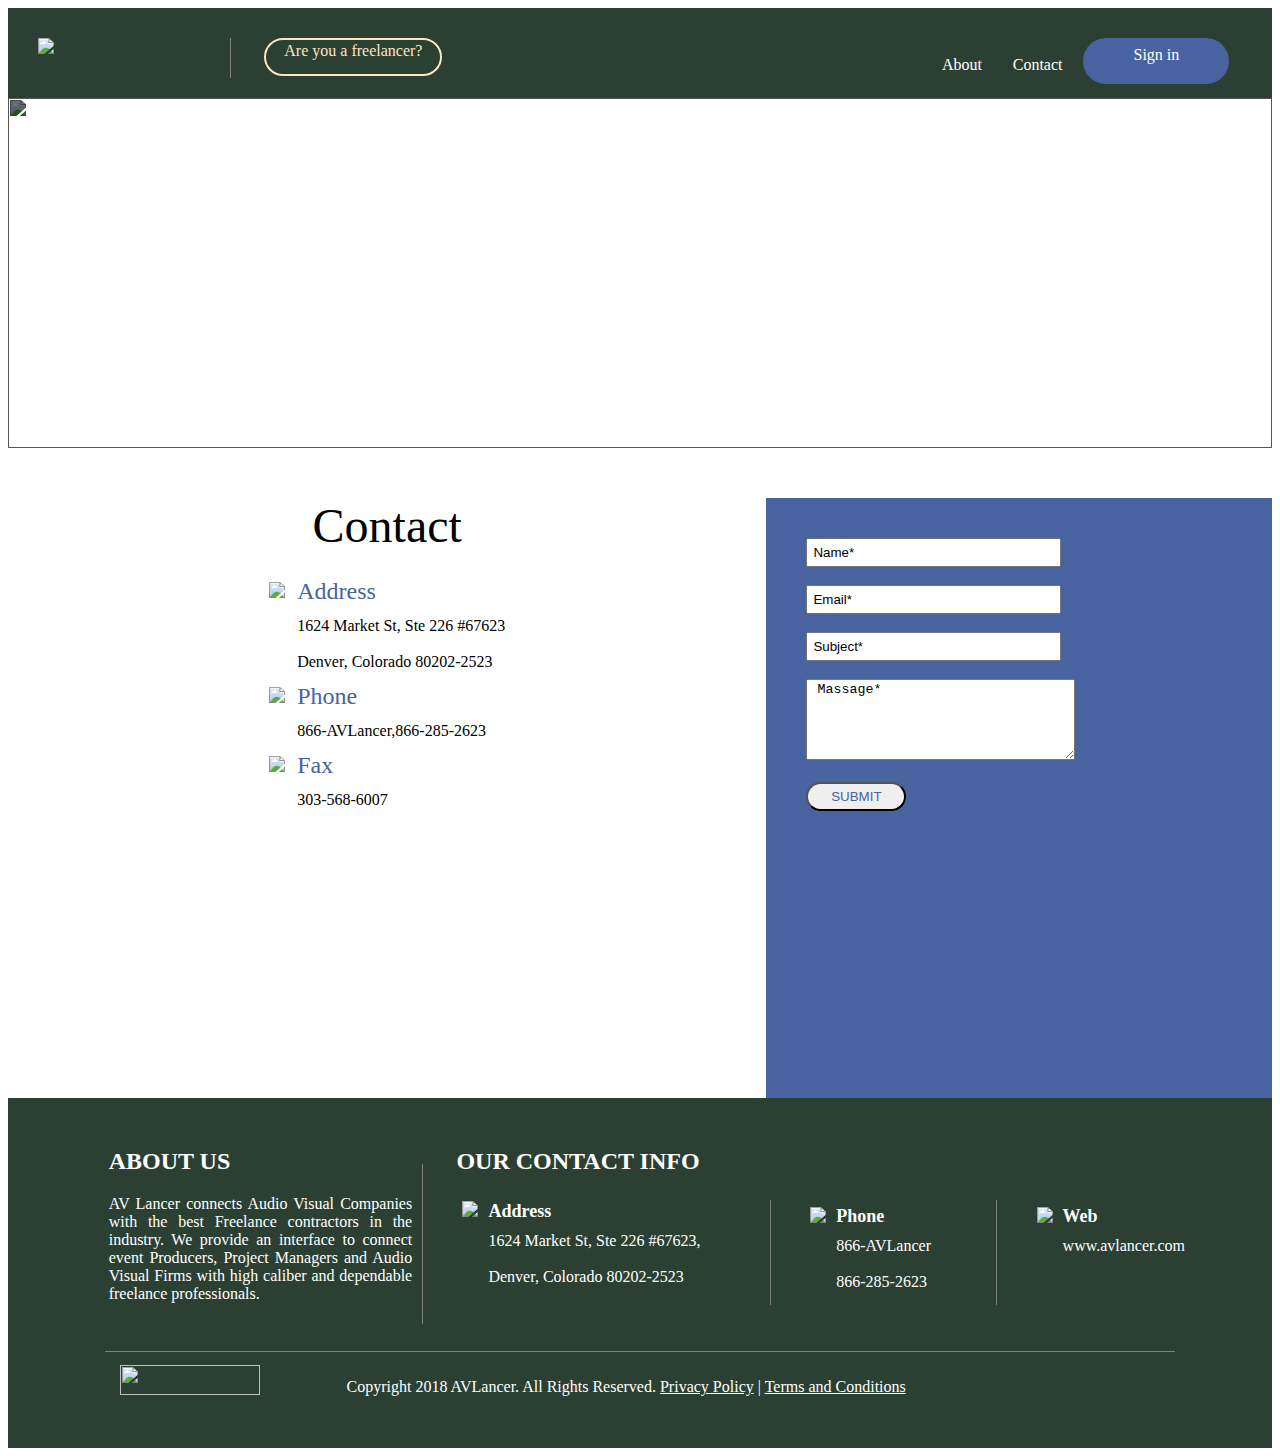
==== index.html @ ef7ca3a8 "added incomplete files" ====
<!doctype html>
<html>
	<head>
		<title>Contact Page</title>
		<style>
			.ds {
				border : 2px solid #ffe4c4 ;
				width : 170px ;
				height : 30px ;
				color : #ffe4c4 ;
				padding : 2px ;
				border-radius : 30px ;
				text-align : center ;
				}
			.vl {
				border-left : 1px solid grey ;
				height : 40px ;
				}
			.col {
				float : left ;
				width : 15% ;
				padding : 5px ;
				}
			.cols {
				float : left ;
				width : 2% ;
				padding : 5px ;
				}
			.bg {
				max-width : 100% ;
				height : 40px ;
				background-color : #2c3f33 ;
				padding : 25px ;
				}
			.res {
				max-width : 100% ;
				height : 350px ;
				}
			.cll {
				width : 100% ;
				height : 600px ;
				}
			.tb {
				float : right ;
				width : 40% ;
				height : 100% ;
				background-color : #4863A0 ;
				}
			.ar {
				border-radius : 30px;
				width : 100px ;
				color : #4863A0 ;
				padding : 5px ;
				}
			.ai {
				padding : 40px ;
				}
			input {
				padding : 5px ;
				}
			.ps {
				width : 100% ;
				height : 50px ;
				}
			.ff {
				color : #4863A0 ;
				}
			.dg {
				max-width : 100% ;
				height : 170px ;
				background-color : #2c3f33 ;
				padding : 25px ;
				}
			.cole {
				float : left ;
				width : 25% ;
				padding : 5px ;
				}
			.vls {
				border-left : 1px solid grey ;
				height : 160px ;
				}
			.wd {
				float : left ;
				width : 5% ;
				height : 100% ;
				padding : 5px ;
				}
			h2,p {
				color : white ;
				}
			.vlc {
				border-left : 1px solid grey ;
				height : 105px ;
				}
			.dgs {
				max-width : 100% ;
				height : 80px ;
				background-color : #2c3f33 ;
				padding : 25px ;
				}
			.wit {
				color : white ;
				}
			.colt {
				float : left ;
				width : 35% ;
				padding : 5px ;
				}
			.dsi {
				border : 2px solid #4863A0 ;
				width : 130px ;
				height : 30px ;
				color : white ;
				padding : 6px ;
				border-radius : 30px ;
				text-align : center ;
				background-color : #4863A0 ;
				}
			.coly {
				float : left ;
				width : 5% ;
				padding : 5px ;
				}
			.cold {
				float : left ;
				width : 55% ;
				padding : 5px ;
				}
			.cntr {
				position : absolute ;
				top : 35% ;
				left : 38% ;
				transform : translate (-65%, -65%) ;
				}
			.blr {
				filter : brightness(45%) ;
				}
		</style>
	</head>
	
	<body>
		<font face='Arial Unicode MS'>
		<div class='bg'>
			<div class='col'>
				<img src='AVLancer-Header-Logo.png'>
			</div>
			<div class='cols'>
				<div class='vl'></div>
			</div>
			<div class='cold'>
				<div class='ds'>Are you a freelancer?</div>
			</div>
			<div class='coly'>
				<br><font class='wit'>About</font>
			</div>
			<div class='coly'>
				<br><font class='wit'>Contact</font>
			</div>
			<div class='cols'>
				<div class='dsi'>Sign in</div>
			</div>
		</div>
		<div class='res'>
			<img src='home_banner.png' width='100%' height='100%' class='blr'>
			<div class='cntr'><font size='6' class='wit'><center>WE'D LOVE TO<br><b>HEAR FROM YOU!</b></center></font></div>
		</div>
		<div class='ps'></div>
		<div class='cll'>
			<div class='tb'>
				<form class='ai'>
					<input type='text' value='Name*' size='28'><br><br>
					<input type='email' value='Email*' size='28'><br><br>
					<input type='text' value='Subject*' size='28'><br><br>
					<textarea cols='31' rows='5'> Massage*</textarea><br><br>
					<input type='submit' value='SUBMIT' class='ar'>
				</form>
			</div>
			<center><font size='7'>Contact</font><br><br>
			<table cellpadding='5'>
				<tr><td><img src='location.png'></td><td><font size='5' class='ff'>Address</font></td></tr>
				<tr><td></td><td>1624 Market St, Ste 226 #67623<br><br>Denver, Colorado 80202-2523</td></tr>
				<tr><td><img src='mobile.png'></td><td><font size='5' class='ff'>Phone</font></td></tr>
				<tr><td></td><td>866-AVLancer,866-285-2623</td></tr>
				<tr><td><img src='telephone.png'></td><td><font size='5' class='ff'>Fax</font></td></tr>
				<tr><td></td><td>303-568-6007</td></tr>
			</table>
			</center>
		</div>
		<div class='dg'>
			<div class='wd'></div>
			<div class='cole'>
				<h2>ABOUT US</h2>
				<p align='justify'>AV Lancer connects Audio Visual Companies with the best Freelance contractors in the industry. We provide an interface to connect event Producers, Project Managers and Audio Visual Firms with high caliber and dependable freelance professionals.</p>
			</div>
			<div class='cols'>
				<br><br>
				<div class='vls'></div>
			</div>
			<div class='cole'>
				<h2>OUR CONTACT INFO</h2>
				<table cellpadding='4'>
					<tr><td><img src='location.png'></td><td><font size='4' class='wit'><b>Address</b></font></td></tr>
					<tr><td></td><td class='wit'>1624 Market St, Ste 226 #67623,<br><br>Denver, Colorado 80202-2523</td></tr>
				</table>
			</div>
			<div class='cols'>
				<br><br><br><br>
				<div class='vlc'></div>
			</div>
			<div class='col'>
				<br><br><br><br>
				<table cellpadding='4'>
					<tr><td><img src='mobile.png'></td><td><font size='4' class='wit'><b>Phone</b></font></td></tr>
					<tr><td></td><td class='wit'>866-AVLancer<br><br>866-285-2623</td></tr>
				</table>
			</div>
			<div class='cols'>
				<br><br><br><br>
				<div class='vlc'></div>
			</div>
			<div class='col'>
				<br><br><br><br>
				<table cellpadding='4'>
					<tr><td><img src='web.png'></td><td><font size='4' class='wit'><b>Web</b></font></td></tr>
					<tr><td></td><td class='wit'>www.avlancer.com</td></tr>
				</table>
			</div>
		</div>
		<div class='dgs'>
			<hr size='1px' width='88%' align='center' color='grey'>
			<div class='cole'>
				<center>
					<img src='AVLancer-Header-Logo.png' width='140px' height='30px'>
				</center>
			</div>
			<div>
				<br>
				<font class='wit'>
					Copyright 2018 AVLancer. All Rights Reserved. <u>Privacy Policy</u> | <u>Terms and Conditions</u>
				</font>
			</div>
		</div>
		</font>
	</body>
</html>
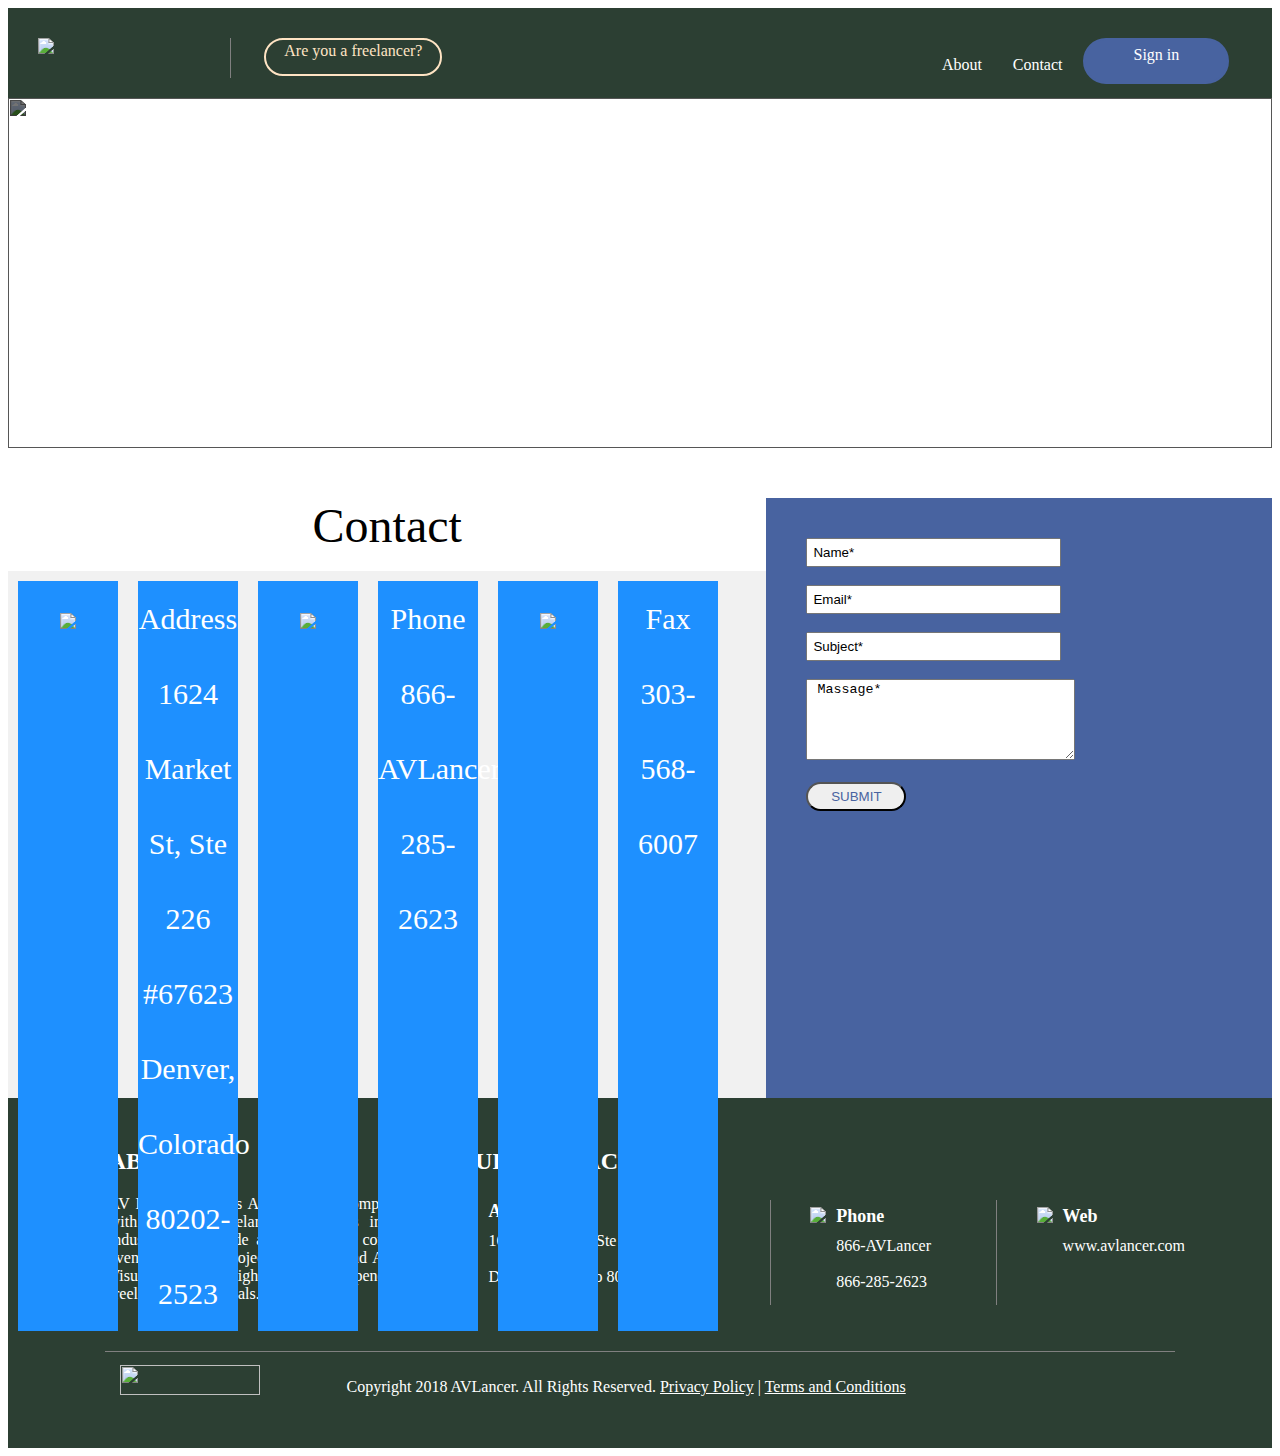
==== commit b1afb7b8: "Update index.html" ====
--- a/index.html
+++ b/index.html
@@ -32,7 +32,7 @@
 				background-color : #2c3f33 ;
 				padding : 25px ;
 				}
-			.res {
+			.cell {
 				max-width : 100% ;
 				height : 350px ;
 				}
@@ -136,6 +136,20 @@
 			.blr {
 				filter : brightness(45%) ;
 				}
+			.flex-container {
+  				display: flex;
+ 				background-color: #f1f1f1;
+				}
+
+			.flex-container > div {
+ 				 background-color: DodgerBlue;
+ 				 color: white;
+ 				 width: 100px;
+ 				 margin: 10px;
+ 				 text-align: center;
+ 				 line-height: 75px;
+				 font-size: 30px;
+				}
 		</style>
 	</head>
 	
@@ -161,7 +175,7 @@
 				<div class='dsi'>Sign in</div>
 			</div>
 		</div>
-		<div class='res'>
+		<div class='cell'>
 			<img src='home_banner.png' width='100%' height='100%' class='blr'>
 			<div class='cntr'><font size='6' class='wit'><center>WE'D LOVE TO<br><b>HEAR FROM YOU!</b></center></font></div>
 		</div>
@@ -177,14 +191,11 @@
 				</form>
 			</div>
 			<center><font size='7'>Contact</font><br><br>
-			<table cellpadding='5'>
-				<tr><td><img src='location.png'></td><td><font size='5' class='ff'>Address</font></td></tr>
-				<tr><td></td><td>1624 Market St, Ste 226 #67623<br><br>Denver, Colorado 80202-2523</td></tr>
-				<tr><td><img src='mobile.png'></td><td><font size='5' class='ff'>Phone</font></td></tr>
-				<tr><td></td><td>866-AVLancer,866-285-2623</td></tr>
-				<tr><td><img src='telephone.png'></td><td><font size='5' class='ff'>Fax</font></td></tr>
-				<tr><td></td><td>303-568-6007</td></tr>
-			</table>
+			<div class='flex-container'>
+				<div><img src='location.png'></div><div>Address<br>1624 Market St, Ste 226 #67623<br>Denver, Colorado 80202-2523</div>
+				<div><img src='mobile.png'></div><div>Phone<br>866-AVLancer,866-285-2623</div>
+				<div><img src='telephone.png'></div><div>Fax<br>303-568-6007</div>
+			</div>
 			</center>
 		</div>
 		<div class='dg'>
@@ -243,4 +254,4 @@
 		</div>
 		</font>
 	</body>
-</html>+</html>
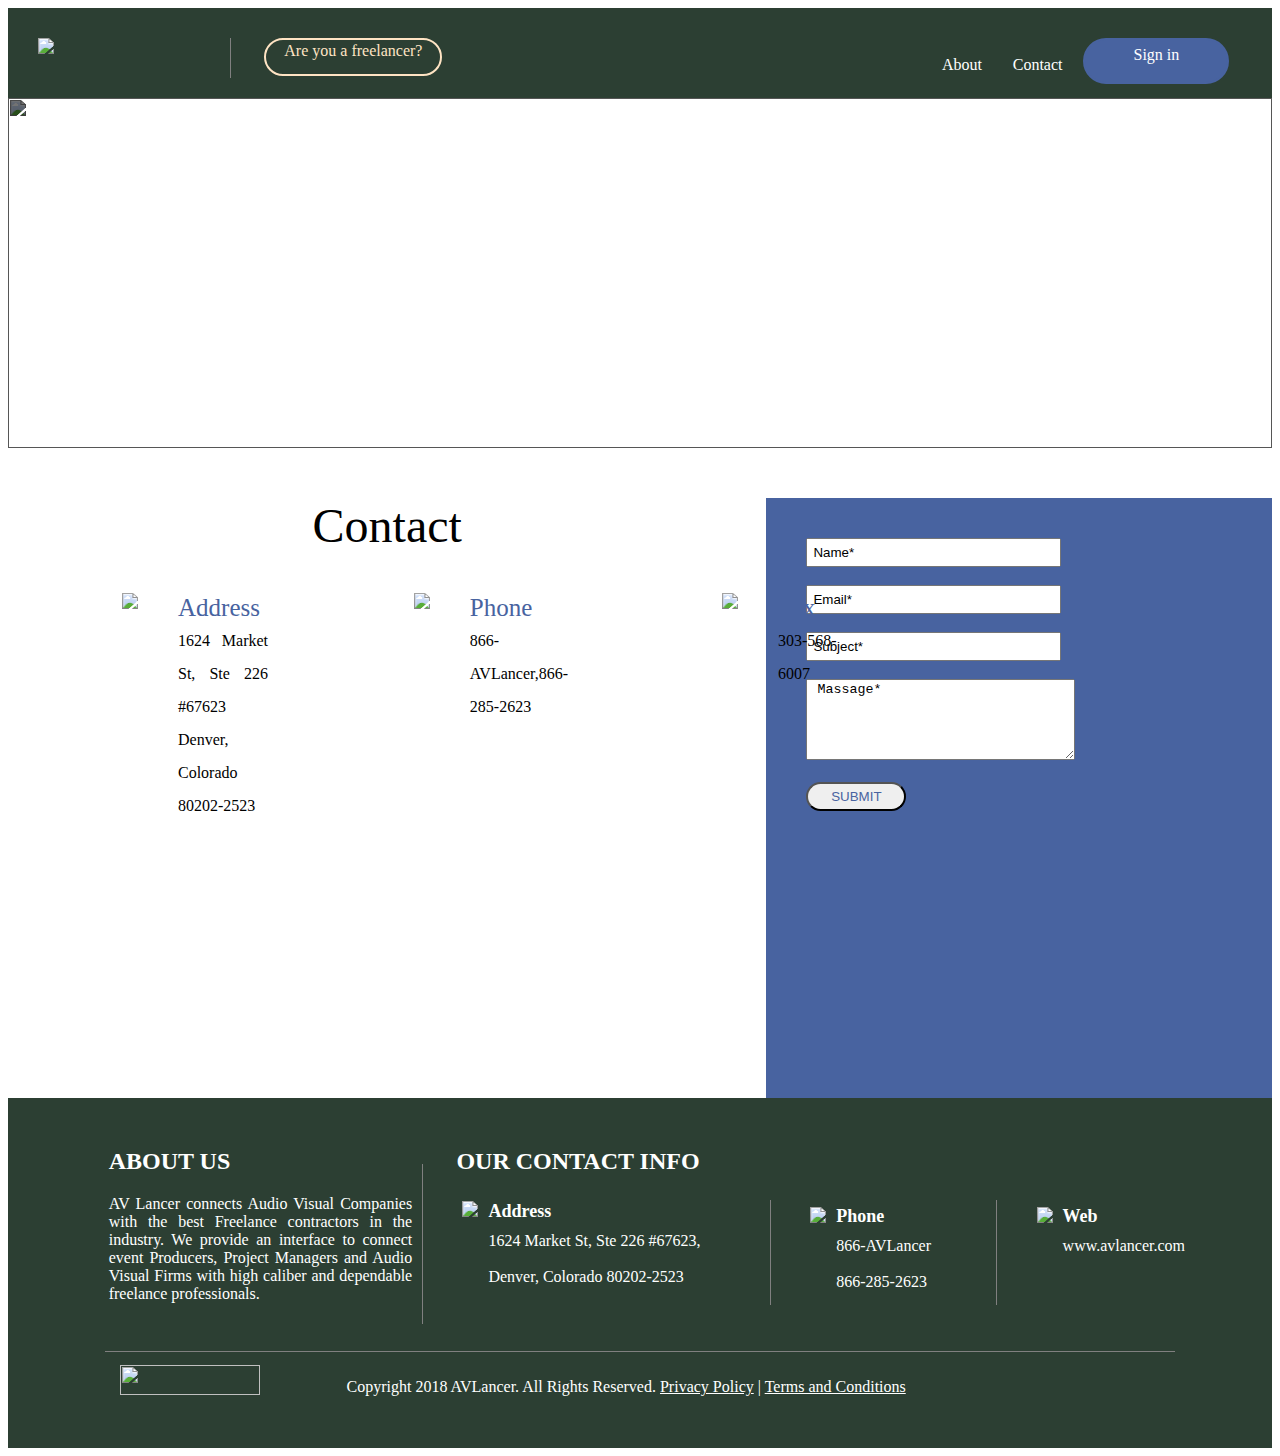
==== commit f08fab7a: "Update index.html" ====
--- a/index.html
+++ b/index.html
@@ -138,17 +138,15 @@
 				}
 			.flex-container {
   				display: flex;
- 				background-color: #f1f1f1;
 				}
 
 			.flex-container > div {
- 				 background-color: DodgerBlue;
- 				 color: white;
- 				 width: 100px;
- 				 margin: 10px;
- 				 text-align: center;
- 				 line-height: 75px;
-				 font-size: 30px;
+				 color: #4863A0;
+ 				 width: 260px;
+ 				 margin: 20px;
+ 				 text-align: justify;
+ 				 line-height: 30px;
+				 font-size: 25px;
 				}
 		</style>
 	</head>
@@ -190,13 +188,18 @@
 					<input type='submit' value='SUBMIT' class='ar'>
 				</form>
 			</div>
-			<center><font size='7'>Contact</font><br><br>
+			<center><font size='7'>Contact</font></center>
 			<div class='flex-container'>
-				<div><img src='location.png'></div><div>Address<br>1624 Market St, Ste 226 #67623<br>Denver, Colorado 80202-2523</div>
-				<div><img src='mobile.png'></div><div>Phone<br>866-AVLancer,866-285-2623</div>
-				<div><img src='telephone.png'></div><div>Fax<br>303-568-6007</div>
-			</div>
-			</center>
+				<div class='flex-container'>
+					<div><img src='location.png' align='right'></div><div>Address<br><font size='3' color='black'>1624 Market St, Ste 226 #67623<br>Denver, Colorado 80202-2523</font></div>
+				</div>
+				<div class='flex-container'>
+					<div><img src='mobile.png' align='right'></div><div>Phone<br><font size='3' color='black'>866-AVLancer,866-285-2623</font></div>
+				</div>
+				<div class='flex-container'>
+					<div><img src='telephone.png' align='right'></div><div>Fax<br><font size='3' color='black'>303-568-6007</font></div>
+				</div>
+			</div>
 		</div>
 		<div class='dg'>
 			<div class='wd'></div>
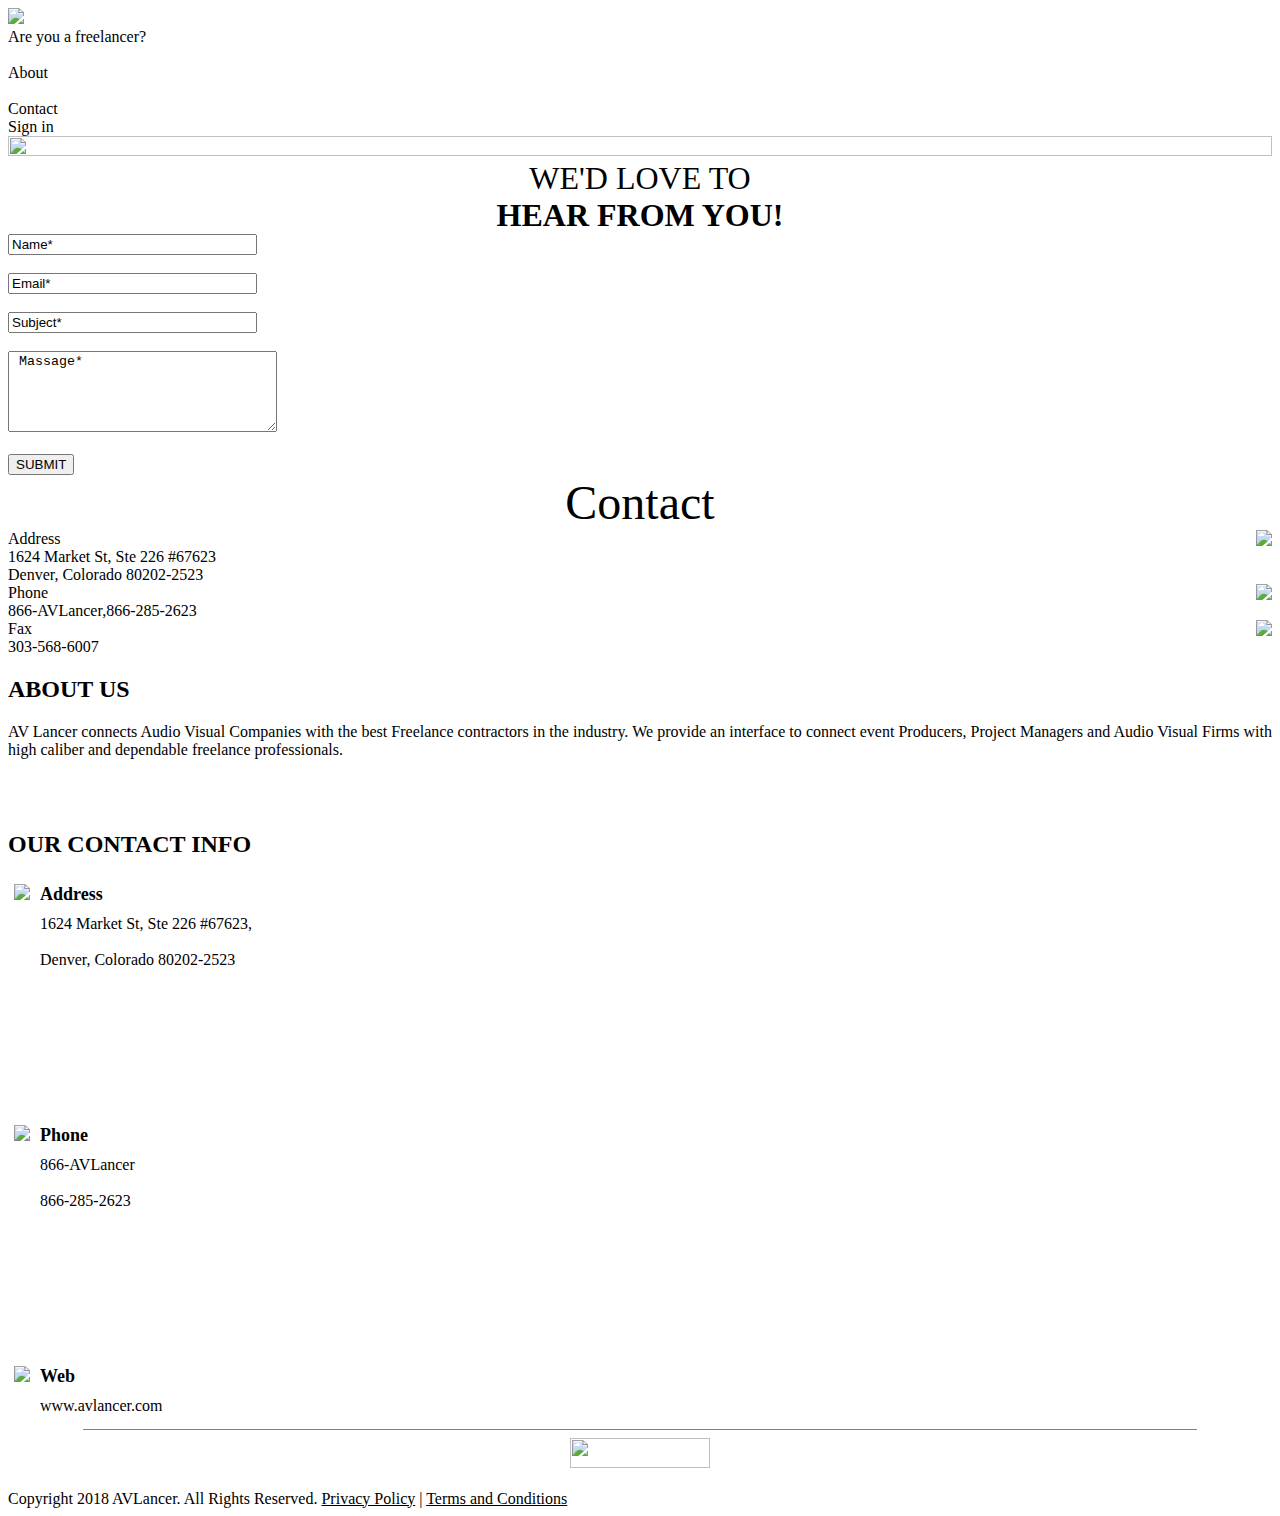
==== commit b41cd2e2: "Update index.html" ====
--- a/index.html
+++ b/index.html
@@ -2,153 +2,7 @@
 <html>
 	<head>
 		<title>Contact Page</title>
-		<style>
-			.ds {
-				border : 2px solid #ffe4c4 ;
-				width : 170px ;
-				height : 30px ;
-				color : #ffe4c4 ;
-				padding : 2px ;
-				border-radius : 30px ;
-				text-align : center ;
-				}
-			.vl {
-				border-left : 1px solid grey ;
-				height : 40px ;
-				}
-			.col {
-				float : left ;
-				width : 15% ;
-				padding : 5px ;
-				}
-			.cols {
-				float : left ;
-				width : 2% ;
-				padding : 5px ;
-				}
-			.bg {
-				max-width : 100% ;
-				height : 40px ;
-				background-color : #2c3f33 ;
-				padding : 25px ;
-				}
-			.cell {
-				max-width : 100% ;
-				height : 350px ;
-				}
-			.cll {
-				width : 100% ;
-				height : 600px ;
-				}
-			.tb {
-				float : right ;
-				width : 40% ;
-				height : 100% ;
-				background-color : #4863A0 ;
-				}
-			.ar {
-				border-radius : 30px;
-				width : 100px ;
-				color : #4863A0 ;
-				padding : 5px ;
-				}
-			.ai {
-				padding : 40px ;
-				}
-			input {
-				padding : 5px ;
-				}
-			.ps {
-				width : 100% ;
-				height : 50px ;
-				}
-			.ff {
-				color : #4863A0 ;
-				}
-			.dg {
-				max-width : 100% ;
-				height : 170px ;
-				background-color : #2c3f33 ;
-				padding : 25px ;
-				}
-			.cole {
-				float : left ;
-				width : 25% ;
-				padding : 5px ;
-				}
-			.vls {
-				border-left : 1px solid grey ;
-				height : 160px ;
-				}
-			.wd {
-				float : left ;
-				width : 5% ;
-				height : 100% ;
-				padding : 5px ;
-				}
-			h2,p {
-				color : white ;
-				}
-			.vlc {
-				border-left : 1px solid grey ;
-				height : 105px ;
-				}
-			.dgs {
-				max-width : 100% ;
-				height : 80px ;
-				background-color : #2c3f33 ;
-				padding : 25px ;
-				}
-			.wit {
-				color : white ;
-				}
-			.colt {
-				float : left ;
-				width : 35% ;
-				padding : 5px ;
-				}
-			.dsi {
-				border : 2px solid #4863A0 ;
-				width : 130px ;
-				height : 30px ;
-				color : white ;
-				padding : 6px ;
-				border-radius : 30px ;
-				text-align : center ;
-				background-color : #4863A0 ;
-				}
-			.coly {
-				float : left ;
-				width : 5% ;
-				padding : 5px ;
-				}
-			.cold {
-				float : left ;
-				width : 55% ;
-				padding : 5px ;
-				}
-			.cntr {
-				position : absolute ;
-				top : 35% ;
-				left : 38% ;
-				transform : translate (-65%, -65%) ;
-				}
-			.blr {
-				filter : brightness(45%) ;
-				}
-			.flex-container {
-  				display: flex;
-				}
-
-			.flex-container > div {
-				 color: #4863A0;
- 				 width: 260px;
- 				 margin: 20px;
- 				 text-align: justify;
- 				 line-height: 30px;
-				 font-size: 25px;
-				}
-		</style>
+		<link rel='stylesheet' href='new 1.css' />
 	</head>
 	
 	<body>
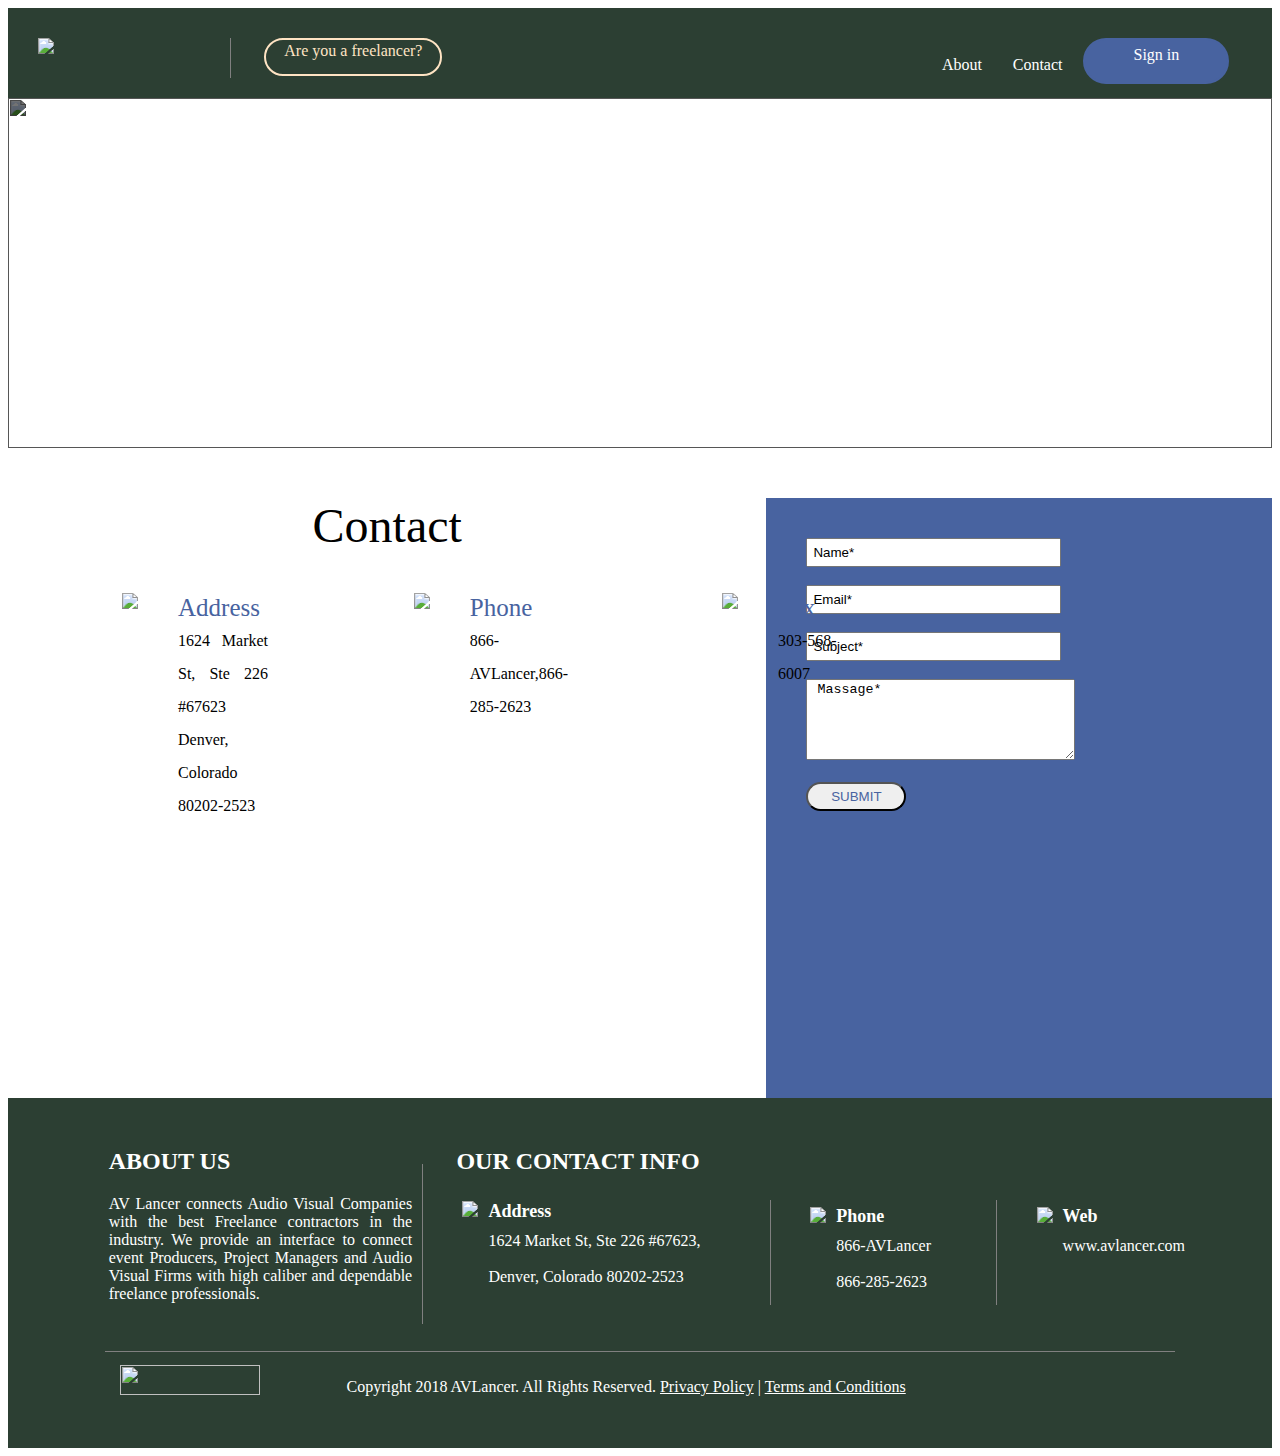
==== commit 3983741d: "renamed stylesheet" ====
--- a/index.html
+++ b/index.html
@@ -2,7 +2,7 @@
 <html>
 	<head>
 		<title>Contact Page</title>
-		<link rel='stylesheet' href='new 1.css' />
+		<link rel='stylesheet' href='style.css' />
 	</head>
 	
 	<body>
--- a/style.css
+++ b/style.css
@@ -0,0 +1,145 @@
+			.ds {
+				border : 2px solid #ffe4c4 ;
+				width : 170px ;
+				height : 30px ;
+				color : #ffe4c4 ;
+				padding : 2px ;
+				border-radius : 30px ;
+				text-align : center ;
+				}
+			.vl {
+				border-left : 1px solid grey ;
+				height : 40px ;
+				}
+			.col {
+				float : left ;
+				width : 15% ;
+				padding : 5px ;
+				}
+			.cols {
+				float : left ;
+				width : 2% ;
+				padding : 5px ;
+				}
+			.bg {
+				max-width : 100% ;
+				height : 40px ;
+				background-color : #2c3f33 ;
+				padding : 25px ;
+				}
+			.cell {
+				max-width : 100% ;
+				height : 350px ;
+				}
+			.cll {
+				width : 100% ;
+				height : 600px ;
+				}
+			.tb {
+				float : right ;
+				width : 40% ;
+				height : 100% ;
+				background-color : #4863A0 ;
+				}
+			.ar {
+				border-radius : 30px;
+				width : 100px ;
+				color : #4863A0 ;
+				padding : 5px ;
+				}
+			.ai {
+				padding : 40px ;
+				}
+			input {
+				padding : 5px ;
+				}
+			.ps {
+				width : 100% ;
+				height : 50px ;
+				}
+			.ff {
+				color : #4863A0 ;
+				}
+			.dg {
+				max-width : 100% ;
+				height : 170px ;
+				background-color : #2c3f33 ;
+				padding : 25px ;
+				}
+			.cole {
+				float : left ;
+				width : 25% ;
+				padding : 5px ;
+				}
+			.vls {
+				border-left : 1px solid grey ;
+				height : 160px ;
+				}
+			.wd {
+				float : left ;
+				width : 5% ;
+				height : 100% ;
+				padding : 5px ;
+				}
+			h2,p {
+				color : white ;
+				}
+			.vlc {
+				border-left : 1px solid grey ;
+				height : 105px ;
+				}
+			.dgs {
+				max-width : 100% ;
+				height : 80px ;
+				background-color : #2c3f33 ;
+				padding : 25px ;
+				}
+			.wit {
+				color : white ;
+				}
+			.colt {
+				float : left ;
+				width : 35% ;
+				padding : 5px ;
+				}
+			.dsi {
+				border : 2px solid #4863A0 ;
+				width : 130px ;
+				height : 30px ;
+				color : white ;
+				padding : 6px ;
+				border-radius : 30px ;
+				text-align : center ;
+				background-color : #4863A0 ;
+				}
+			.coly {
+				float : left ;
+				width : 5% ;
+				padding : 5px ;
+				}
+			.cold {
+				float : left ;
+				width : 55% ;
+				padding : 5px ;
+				}
+			.cntr {
+				position : absolute ;
+				top : 35% ;
+				left : 38% ;
+				transform : translate (-65%, -65%) ;
+				}
+			.blr {
+				filter : brightness(45%) ;
+				}
+			.flex-container {
+  				display: flex ;
+				}
+
+			.flex-container > div {
+ 				 color: #4863A0;
+ 				 width: 260px;
+ 				 margin: 20px;
+ 				 text-align: justify;
+ 				 line-height: 30px;
+				 font-size: 25px;
+				}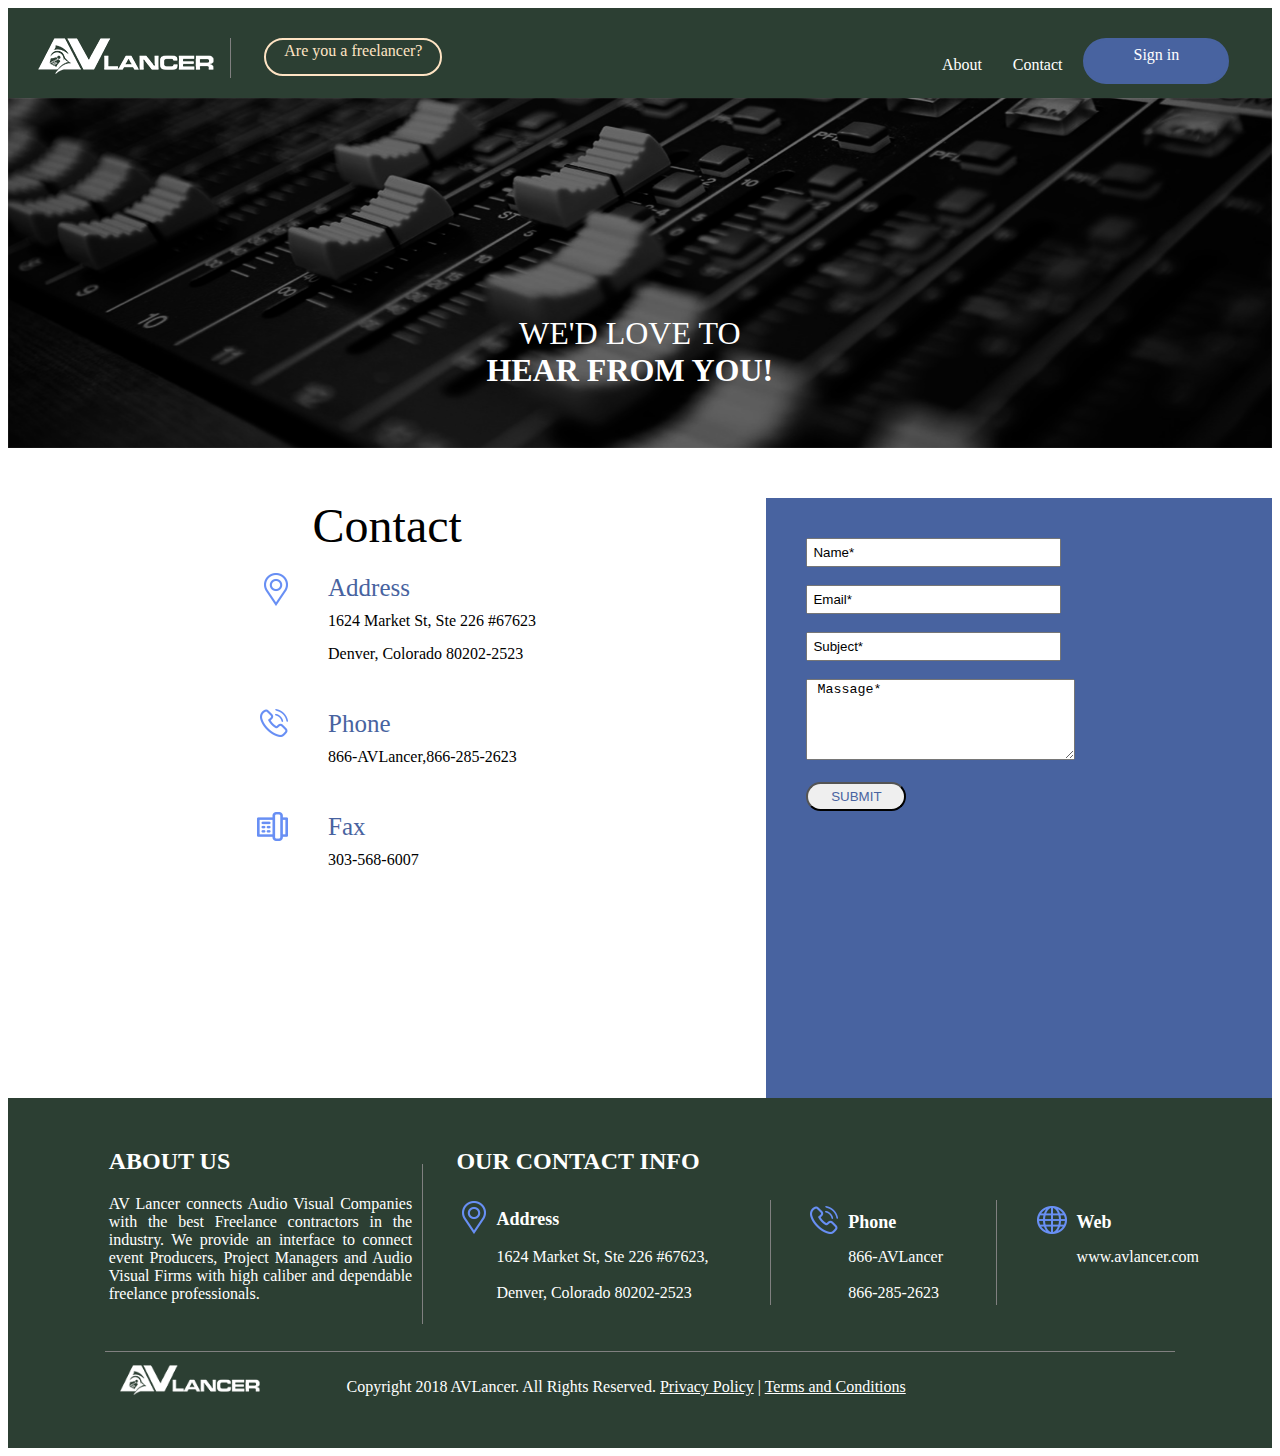
==== commit 97d2fbef: "added new files" ====
--- a/index.html
+++ b/index.html
@@ -2,14 +2,15 @@
 <html>
 	<head>
 		<title>Contact Page</title>
-		<link rel='stylesheet' href='style.css' />
+		<link rel="stylesheet" href="style.css">
+		<meta name="viewport" content="width=device-width, initial-scale=1">
 	</head>
 	
 	<body>
 		<font face='Arial Unicode MS'>
 		<div class='bg'>
 			<div class='col'>
-				<img src='AVLancer-Header-Logo.png'>
+				<img src='assets/AVLancer-Header-Logo.png'>
 			</div>
 			<div class='cols'>
 				<div class='vl'></div>
@@ -28,7 +29,7 @@
 			</div>
 		</div>
 		<div class='cell'>
-			<img src='home_banner.png' width='100%' height='100%' class='blr'>
+			<img src='assets/home_banner.png' width='100%' height='100%' class='blr'>
 			<div class='cntr'><font size='6' class='wit'><center>WE'D LOVE TO<br><b>HEAR FROM YOU!</b></center></font></div>
 		</div>
 		<div class='ps'></div>
@@ -43,15 +44,15 @@
 				</form>
 			</div>
 			<center><font size='7'>Contact</font></center>
-			<div class='flex-container'>
+			<div class='container'>
 				<div class='flex-container'>
-					<div><img src='location.png' align='right'></div><div>Address<br><font size='3' color='black'>1624 Market St, Ste 226 #67623<br>Denver, Colorado 80202-2523</font></div>
+					<div><img src='assets/location.png' align='right'></div><div>Address<br><font size='3' color='black'>1624 Market St, Ste 226 #67623<br>Denver, Colorado 80202-2523</font></div>
 				</div>
 				<div class='flex-container'>
-					<div><img src='mobile.png' align='right'></div><div>Phone<br><font size='3' color='black'>866-AVLancer,866-285-2623</font></div>
+					<div><img src='assets/mobile.png' align='right'></div><div>Phone<br><font size='3' color='black'>866-AVLancer,866-285-2623</font></div>
 				</div>
 				<div class='flex-container'>
-					<div><img src='telephone.png' align='right'></div><div>Fax<br><font size='3' color='black'>303-568-6007</font></div>
+					<div><img src='assets/telephone.png' align='right'></div><div>Fax<br><font size='3' color='black'>303-568-6007</font></div>
 				</div>
 			</div>
 		</div>
@@ -68,7 +69,7 @@
 			<div class='cole'>
 				<h2>OUR CONTACT INFO</h2>
 				<table cellpadding='4'>
-					<tr><td><img src='location.png'></td><td><font size='4' class='wit'><b>Address</b></font></td></tr>
+					<tr><td><img src='assets/location.png'></td><td><font size='4' class='wit'><b>Address</b></font></td></tr>
 					<tr><td></td><td class='wit'>1624 Market St, Ste 226 #67623,<br><br>Denver, Colorado 80202-2523</td></tr>
 				</table>
 			</div>
@@ -79,7 +80,7 @@
 			<div class='col'>
 				<br><br><br><br>
 				<table cellpadding='4'>
-					<tr><td><img src='mobile.png'></td><td><font size='4' class='wit'><b>Phone</b></font></td></tr>
+					<tr><td><img src='assets/mobile.png'></td><td><font size='4' class='wit'><b>Phone</b></font></td></tr>
 					<tr><td></td><td class='wit'>866-AVLancer<br><br>866-285-2623</td></tr>
 				</table>
 			</div>
@@ -90,7 +91,7 @@
 			<div class='col'>
 				<br><br><br><br>
 				<table cellpadding='4'>
-					<tr><td><img src='web.png'></td><td><font size='4' class='wit'><b>Web</b></font></td></tr>
+					<tr><td><img src='assets/web.png'></td><td><font size='4' class='wit'><b>Web</b></font></td></tr>
 					<tr><td></td><td class='wit'>www.avlancer.com</td></tr>
 				</table>
 			</div>
@@ -99,7 +100,7 @@
 			<hr size='1px' width='88%' align='center' color='grey'>
 			<div class='cole'>
 				<center>
-					<img src='AVLancer-Header-Logo.png' width='140px' height='30px'>
+					<img src='assets/AVLancer-Header-Logo.png' width='140px' height='30px'>
 				</center>
 			</div>
 			<div>
